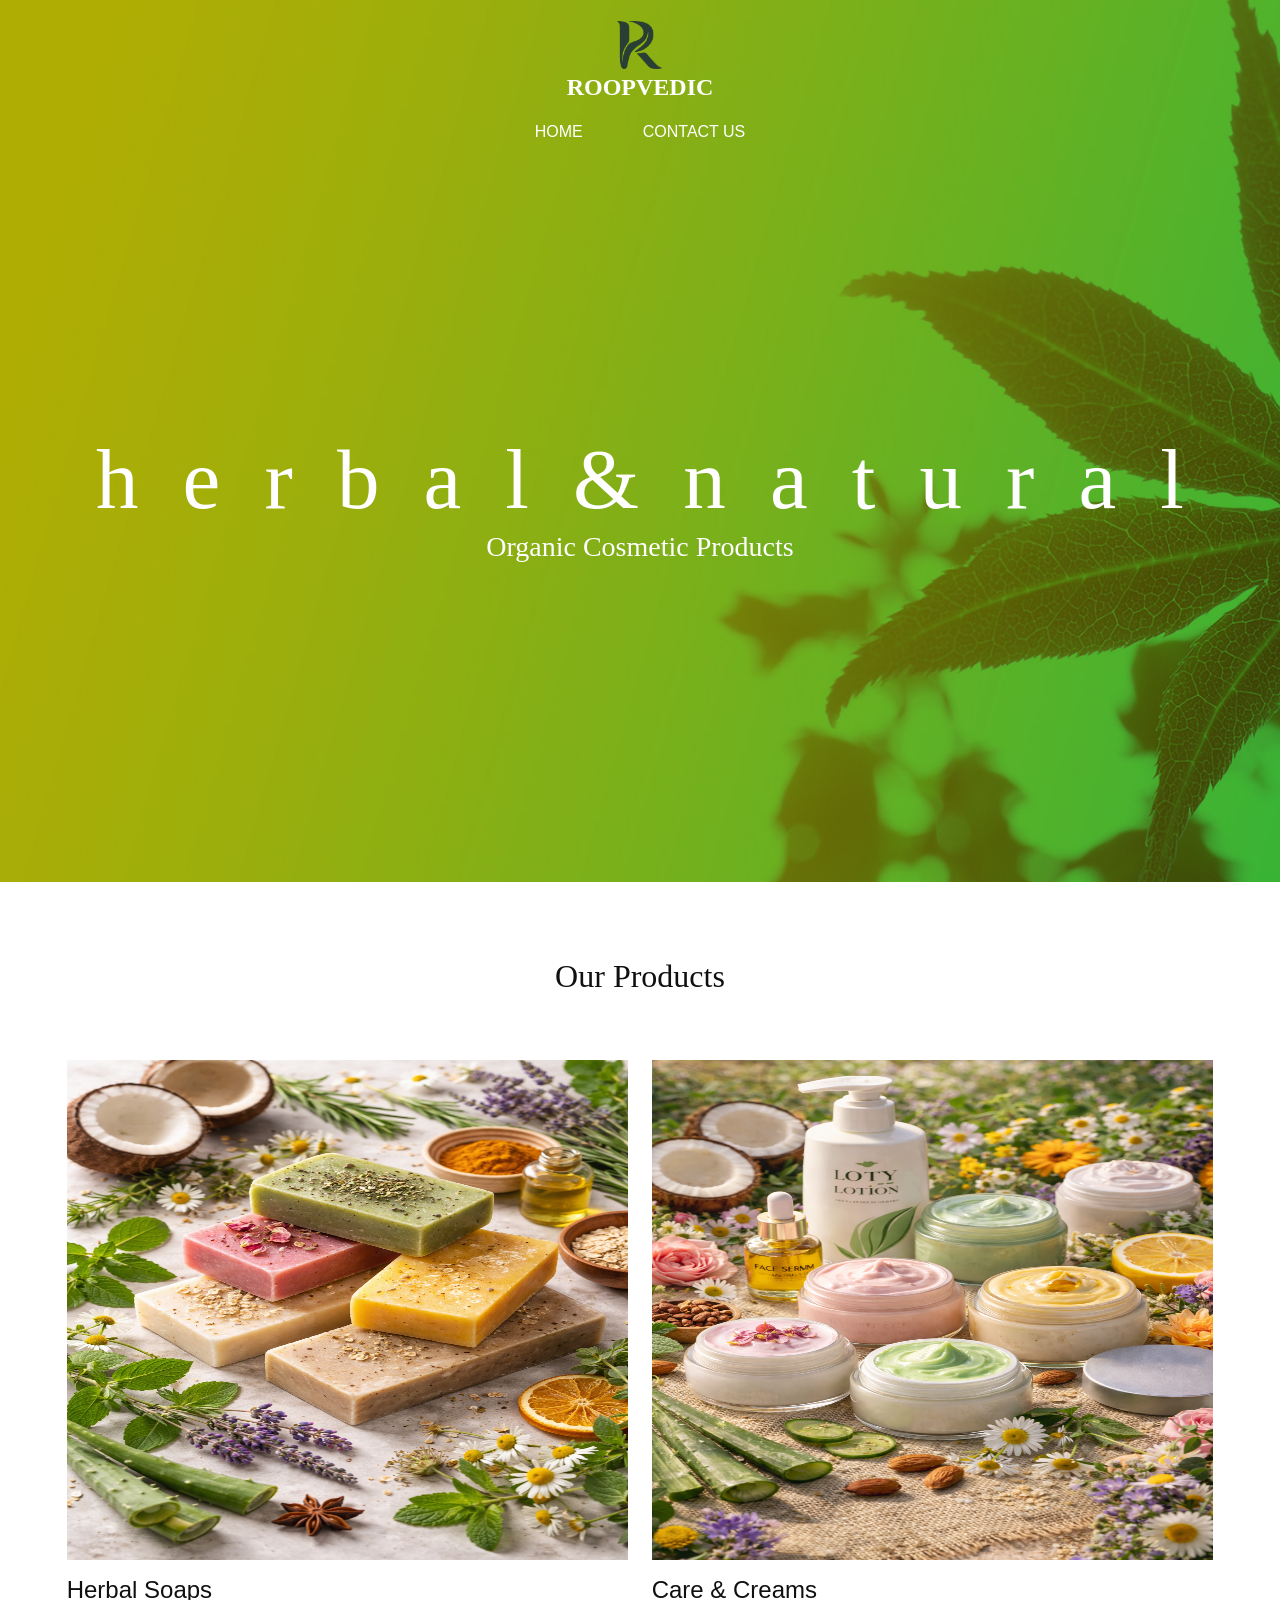
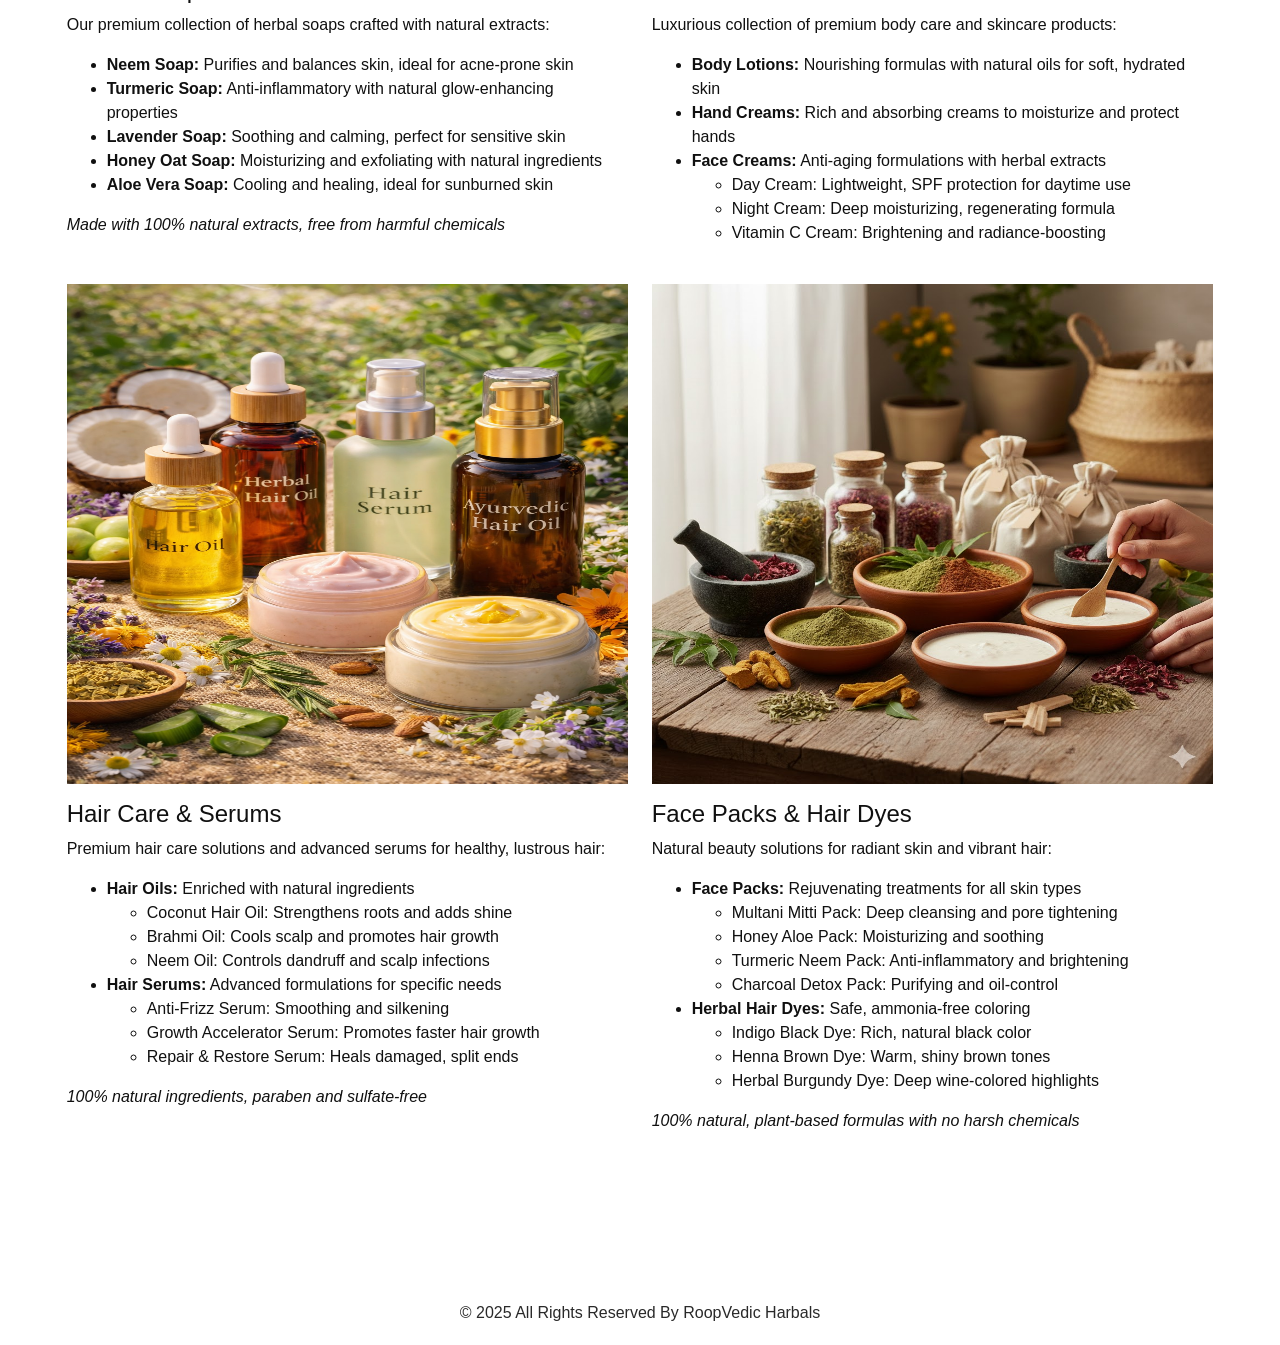
==== index.html @ 15816882 "first commit" ====
<!DOCTYPE html>
<html>

<head>
  <!-- Basic -->
  <meta charset="utf-8" />
  <meta http-equiv="X-UA-Compatible" content="IE=edge" />
  <!-- Mobile Metas -->
  <meta name="viewport" content="width=device-width, initial-scale=1, shrink-to-fit=no" />
  <!-- Site Metas -->
  <meta name="keywords" content="" />
  <meta name="description" content="" />
  <meta name="author" content="" />

  <title>Medi</title>

  <!-- slider stylesheet -->
  <link rel="stylesheet" type="text/css"
    href="https://cdnjs.cloudflare.com/ajax/libs/OwlCarousel2/2.1.3/assets/owl.carousel.min.css" />

  <!-- bootstrap core css -->
  <link rel="stylesheet" type="text/css" href="css/bootstrap.css" />

  <!-- Custom styles for this template -->
  <link href="css/style.css" rel="stylesheet" />
  <!-- responsive style -->
  <link href="css/responsive.css" rel="stylesheet" />
</head>

<body>
  <div class="hero_area">
    <!-- header section strats -->
    <header class="header_section">
      <div class="container-fluid">
        <nav class="navbar navbar-expand-lg custom_nav-container pt-3">
          <a class="navbar-brand" href="index.html">
            <img src="images/logo.png" alt="" width="100%"/>
            <span>
              RoopVedic
            </span>
          </a>
          <button class="navbar-toggler" type="button" data-toggle="collapse" data-target="#navbarSupportedContent"
            aria-controls="navbarSupportedContent" aria-expanded="false" aria-label="Toggle navigation">
            <span class="navbar-toggler-icon"></span>
          </button>

          <div class="collapse navbar-collapse" id="navbarSupportedContent">
            <div class="d-flex ml-auto flex-column flex-lg-row align-items-center">
              <ul class="navbar-nav  ">
                <li class="nav-item active">
                  <a class="nav-link" href="index.html">Home <span class="sr-only">(current)</span></a>
                </li>
                <li class="nav-item">
                  <a class="nav-link" href="contact.html">Contact us</a>
                </li>
              </ul>
            </div>
          </div>
        </nav>
      </div>
    </header>
    <!-- end header section -->
    <!-- hero section -->
    <section class="hero_section">
      <div class="hero_detail">
        <h1>
          <span>
            h
          </span>
          <span>
            e
          </span>
          <span>
            r
          </span>
          <span>
            b
          </span>
          <span>
            a
          </span>
          <span>
            l
          </span>
          <span>
            &
          </span>
          <span>
            n
          </span>
          <span>
            a
          </span>
          <span>
            t
          </span>
          <span>
            u
          </span>
          <span>
            r
          </span>
          <span>
            a
          </span>
          <span>
            l
          </span>
        </h1>
        <h3>
          Organic Cosmetic Products
          </h2>
      </div>
    </section>
    <!-- end hero section -->
  </div>
  <!-- end hero area -->

  <!-- product section -->
  <section class="product_section layout_padding">
    <div class="d-flex justify-content-center">
      <h2 class="custom_heading">
        Our Products
      </h2>
    </div>
    <div class="container layout_padding2">
      <div class="img-box box-1">
        <img src="images/p-1.jpg" alt="" height="500px" width="200px">
        <div class="product_details mt-3">
          <h4>Herbal Soaps</h4>
          <p>Our premium collection of herbal soaps crafted with natural extracts:</p>
          <ul>
            <li><strong>Neem Soap:</strong> Purifies and balances skin, ideal for acne-prone skin</li>
            <li><strong>Turmeric Soap:</strong> Anti-inflammatory with natural glow-enhancing properties</li>
            <li><strong>Lavender Soap:</strong> Soothing and calming, perfect for sensitive skin</li>
            <li><strong>Honey Oat Soap:</strong> Moisturizing and exfoliating with natural ingredients</li>
            <li><strong>Aloe Vera Soap:</strong> Cooling and healing, ideal for sunburned skin</li>
          </ul>
          <p class="mt-2"><em>Made with 100% natural extracts, free from harmful chemicals</em></p>
        </div>
      </div>
      <div class="img-box box-2">
        <img src="images/p-2.jpg" alt="" height="500px" width="200px">
        <div class="product_details mt-3">
          <h4>Care & Creams</h4>
          <p>Luxurious collection of premium body care and skincare products:</p>
          <ul>
            <li><strong>Body Lotions:</strong> Nourishing formulas with natural oils for soft, hydrated skin</li>
            <li><strong>Hand Creams:</strong> Rich and absorbing creams to moisturize and protect hands</li>
            <li><strong>Face Creams:</strong> Anti-aging formulations with herbal extracts
              <ul>
                <li>Day Cream: Lightweight, SPF protection for daytime use</li>
                <li>Night Cream: Deep moisturizing, regenerating formula</li>
                <li>Vitamin C Cream: Brightening and radiance-boosting</li>
              </ul>
            </li>
          </ul>
        </div>
      </div>
      <div class="img-box box-3">
        <img src="images/p-3.jpg" alt="" height="500px" width="200px">
        <div class="product_details mt-3">
          <h4>Hair Care & Serums</h4>
          <p>Premium hair care solutions and advanced serums for healthy, lustrous hair:</p>
          <ul>
            <li><strong>Hair Oils:</strong> Enriched with natural ingredients
              <ul>
                <li>Coconut Hair Oil: Strengthens roots and adds shine</li>
                <li>Brahmi Oil: Cools scalp and promotes hair growth</li>
                <li>Neem Oil: Controls dandruff and scalp infections</li>
              </ul>
            </li>
            <li><strong>Hair Serums:</strong> Advanced formulations for specific needs
              <ul>
                <li>Anti-Frizz Serum: Smoothing and silkening</li>
                <li>Growth Accelerator Serum: Promotes faster hair growth</li>
                <li>Repair & Restore Serum: Heals damaged, split ends</li>
              </ul>
            </li>
          </ul>
          <p class="mt-2"><em>100% natural ingredients, paraben and sulfate-free</em></p>
        </div>
      </div>
      <div class="img-box box-4">
        <img src="images/p-4.jpg" alt="" height="500px" width="200px">
        <div class="product_details mt-3">
          <h4>Face Packs & Hair Dyes</h4>
          <p>Natural beauty solutions for radiant skin and vibrant hair:</p>
          <ul>
            <li><strong>Face Packs:</strong> Rejuvenating treatments for all skin types
              <ul>
                <li>Multani Mitti Pack: Deep cleansing and pore tightening</li>
                <li>Honey Aloe Pack: Moisturizing and soothing</li>
                <li>Turmeric Neem Pack: Anti-inflammatory and brightening</li>
                <li>Charcoal Detox Pack: Purifying and oil-control</li>
              </ul>
            </li>
            <li><strong>Herbal Hair Dyes:</strong> Safe, ammonia-free coloring
              <ul>
                <li>Indigo Black Dye: Rich, natural black color</li>
                <li>Henna Brown Dye: Warm, shiny brown tones</li>
                <li>Herbal Burgundy Dye: Deep wine-colored highlights</li>
              </ul>
            </li>
          </ul>
          <p class="mt-2"><em>100% natural, plant-based formulas with no harsh chemicals</em></p>
        </div>
      </div>
    </div>
  </section>


  <!-- end product section -->

  <!-- footer section -->
  <section class="container-fluid footer_section">
    <p>
      &copy; 2025 All Rights Reserved By RoopVedic Harbals
    </p>
  </section>
  <!-- footer section -->

  <script type="text/javascript" src="js/jquery-3.4.1.min.js"></script>
  <script type="text/javascript" src="js/bootstrap.js"></script>
</body>

</html>
---- css/style.css ----
@font-face {
  font-family: "Ethnocentric";
  src: url("../fonts/ethnocentric/ethnocentric rg.ttf") format("ttf");
  font-weight: 400;
}

@font-face {
  font-family: "Ethnocentric";
  src: url("../fonts/ethnocentric/ethnocentric rg it.ttf") format("ttf");
  font-weight: 400;
}

@font-face {
  font-family: "poppins";
  src: url("../fonts/ethnocentric/Poppins-Regular.ttf") format("ttf");
  font-weight: 400;
}

@font-face {
  font-family: "poppins";
  src: url("../fonts/ethnocentric/Poppins-Bold.ttf") format("ttf");
  font-weight: bold;
}

h1,
h2,
h3 {
  font-family: "Ethnocentric";
}

body {
  font-family: "poppins", sans-serif;
  color: #101010;
  background-color: #ffffff;
}

.layout_padding {
  padding: 75px 0;
}

.layout_padding2 {
  padding: 45px 0;
}

.layout_padding2-top {
  padding-top: 45px;
}

.layout_padding2-bottom {
  padding-bottom: 45px;
}

.layout_padding-top {
  padding-top: 75px;
}

.layout_padding-bottom {
  padding-bottom: 75px;
}

.custom_heading {
  position: relative;
}

.custom_heading::before {
  position: absolute;
  content: "";
  left: -45px;
  width: 37px;
  height: 32px;
  background-image: url(../images/herbal.png);
  background-size: cover;
}

/*header section*/
.hero_area {
  height: 98vh;
  background-image: url(../images/hero.jpg);
  background-size: cover;
  background-attachment: fixed;
}

.sub_page .hero_area {
  height: auto;
}

.hero_area.sub_pages {
  height: auto;
}

.header_section .container-fluid {
  padding-right: 25px;
  padding-left: 25px;
}

.header_section .nav_container {
  margin: 0 auto;
}

.custom_nav-container.navbar-expand-lg .navbar-nav .nav-link {
  padding: 10px 30px;
  color: #ffffff;
  text-align: center;
  text-transform: uppercase;
}

a,
a:hover,
a:focus {
  text-decoration: none;
}

a:hover,
a:focus {
  color: initial;
}

.btn,
.btn:focus {
  outline: none !important;
  -webkit-box-shadow: none;
          box-shadow: none;
}

.navbar-brand,
.navbar-brand:hover {
  text-transform: uppercase;
  font-weight: bold;
  font-size: 24px;
  color: #fafcfd;
}

.custom_nav-container .nav_search-btn {
  background-image: url(../images/search-icon.png);
  background-size: 22px;
  background-repeat: no-repeat;
  background-position-y: 7px;
  width: 35px;
  height: 35px;
  padding: 0;
  border: none;
}

.navbar-brand {
  display: -webkit-box;
  display: -ms-flexbox;
  display: flex;
  -webkit-box-align: center;
      -ms-flex-align: center;
          align-items: center;
  -webkit-box-orient: vertical;
  -webkit-box-direction: normal;
      -ms-flex-direction: column;
          flex-direction: column;
  align-items: center;
  margin-right: 0;
}

.navbar-brand img {
  width: 45px;
}

.navbar-brand span {
  font-size: 24px;
  font-weight: 700;
  color: #ffffff;
  font-family: "Ethnocentric";
}

.custom_nav-container {
  z-index: 99999;
  padding: 15px 0;
  -webkit-box-orient: vertical;
  -webkit-box-direction: normal;
      -ms-flex-direction: column;
          flex-direction: column;
  -webkit-box-align: center;
      -ms-flex-align: center;
          align-items: center;
}

.custom_nav-container .navbar-toggler {
  outline: none;
}

.custom_nav-container .navbar-toggler .navbar-toggler-icon {
  background-image: url(../images/menu.png);
  background-size: 35px;
}

/*end header section*/
.hero_section {
  text-align: center;
  color: #ffffff;
  display: -webkit-box;
  display: -ms-flexbox;
  display: flex;
  -webkit-box-orient: vertical;
  -webkit-box-direction: normal;
      -ms-flex-direction: column;
          flex-direction: column;
  -webkit-box-pack: center;
      -ms-flex-pack: center;
          justify-content: center;
  height: 75%;
}

.hero_section h1 {
  font-size: 85px;
  display: -webkit-box;
  display: -ms-flexbox;
  display: flex;
  -webkit-box-pack: justify;
      -ms-flex-pack: justify;
          justify-content: space-between;
  width: 85%;
  margin: 0 auto;
}

.hero_section .hero_btn-box a {
  display: inline-block;
  padding: 12px 55px;
  background-color: transparent;
  border: 1.5px solid #ffffff;
  color: #ffffff;
  margin-top: 55px;
  text-transform: uppercase;
}

.hero_section .hero_btn-box a:hover {
  background-color: #ffffff;
  color: #00ff00;
}

.sub_page .about_section .about_container {
  margin-top: 0;
}

.about_section .about_container {
  width: 85%;
  margin-left: auto;
  margin-right: auto;
  padding: 75px 45px;
  background-image: url(../images/about.jpg);
  background-size: auto 100%;
  background-color: #fff;
  background-position: center;
  background-repeat: no-repeat;
  margin-top: -150px;
  -webkit-box-shadow: 1px 1px 5px 0px rgba(0, 0, 0, 0.21);
  box-shadow: 1px 1px 5px 0px rgba(0, 0, 0, 0.21);
}

.about_section .about_container .container {
  display: -webkit-box;
  display: -ms-flexbox;
  display: flex;
  -webkit-box-pack: justify;
      -ms-flex-pack: justify;
          justify-content: space-between;
}

.about_section .about_container .container > div {
  width: 46%;
}

.about_section .detail a {
  display: inline-block;
  padding: 14px 35px;
  background-color: transparent;
  border: 1.5px solid #00ff00;
  color: #00ff00;
  color: #3cff3c;
  margin-top: 75%;
}

.about_section .detail a:hover {
  background-color: #00ff00;
  color: #ffffff;
}

.about_section .detail-2 {
  display: -webkit-box;
  display: -ms-flexbox;
  display: flex;
  -webkit-box-orient: vertical;
  -webkit-box-direction: normal;
      -ms-flex-direction: column;
          flex-direction: column;
  -webkit-box-pack: end;
      -ms-flex-pack: end;
          justify-content: flex-end;
}

.product_section .container {
  display: -webkit-box;
  display: -ms-flexbox;
  display: flex;
  -ms-flex-wrap: wrap;
      flex-wrap: wrap;
}

.product_section .img-box {
  margin: 1%;
  display: -webkit-box;
  display: -ms-flexbox;
  display: flex;
  flex-direction: column;
}

.product_section .img-box img {
  width: 100%;
}

.product_section .img-box.box-1, .product_section .img-box.box-3 {
  width: 48%;
}

.product_section .img-box.box-2, .product_section .img-box.box-4 {
  width: 48%;
}

.product_section a {
  display: inline-block;
  padding: 14px 35px;
  background-color: transparent;
  border: 1.5px solid #00ff00;
  color: #00ff00;
  color: #3cff3c;
}

.product_section a:hover {
  background-color: #00ff00;
  color: #ffffff;
}

.why_section .why_container .img_box {
  width: 85%;
  margin: 0 auto;
}

.why_section .why_container .img_box img {
  width: 100%;
}

.why_section a {
  display: inline-block;
  padding: 14px 35px;
  background-color: transparent;
  border: 1.5px solid #00ff00;
  color: #00ff00;
  color: #3cff3c;
}

.why_section a:hover {
  background-color: #00ff00;
  color: #ffffff;
}

.contact_section {
  color: #fff;
  background: url(../images/contact-bg.jpg);
  background-size: cover;
  background-repeat: no-repeat;
  background-attachment: fixed;
}

.contact_section h2::before {
  background-image: url(../images/herbal-white.png);
}

.contact_section input {
  width: 100%;
  border: 0;
  height: 50px;
  border-radius: 30px;
  margin: 20px 0;
  padding-left: 25px;
  background-color: #ffffff;
  outline: none;
  color: #101010;
}

.contact_section input::-webkit-input-placeholder {
  color: #131313;
}

.contact_section input:-ms-input-placeholder {
  color: #131313;
}

.contact_section input::-ms-input-placeholder {
  color: #131313;
}

.contact_section input::placeholder {
  color: #131313;
}

.contact_section input.message-box {
  height: 150px;
}

.contact_section button {
  background-color: #e92c06;
  padding: 15px 55px;
  outline: none;
  border: none;
  border-radius: 30px;
  border: 1px solid #e92c06;
  color: #fff;
  font-weight: bold;
}

.contact_section button:hover {
  color: #e92c06;
  background-color: transparent;
}

.client_section .client_container {
  width: 90%;
  margin: 0 auto;
  display: -webkit-box;
  display: -ms-flexbox;
  display: flex;
  -webkit-box-align: center;
      -ms-flex-align: center;
          align-items: center;
}

.client_section .img_box {
  display: -webkit-box;
  display: -ms-flexbox;
  display: flex;
  -webkit-box-align: center;
      -ms-flex-align: center;
          align-items: center;
  -webkit-box-pack: center;
      -ms-flex-pack: center;
          justify-content: center;
  min-width: 225px;
  min-height: 225px;
  border-radius: 100%;
  background: -webkit-gradient(linear, left top, right top, from(#afad04), to(#5da802));
  background: linear-gradient(to right, #afad04, #5da802);
  margin-right: 15px;
}

.client_section .img_box img {
  width: 75%;
}

.client_section .detail_box {
  padding: 25px;
  background: -webkit-gradient(linear, left top, left bottom, from(#afad04), to(#5da802));
  background: linear-gradient(to bottom, #afad04, #5da802);
  color: #ffffff;
  display: -webkit-box;
  display: -ms-flexbox;
  display: flex;
  -webkit-box-align: center;
      -ms-flex-align: center;
          align-items: center;
}

.client_section .detail_box h5 {
  font-weight: bold;
  display: -webkit-box;
  display: -ms-flexbox;
  display: flex;
  -webkit-box-orient: vertical;
  -webkit-box-direction: normal;
      -ms-flex-direction: column;
          flex-direction: column;
  -webkit-box-align: center;
      -ms-flex-align: center;
          align-items: center;
  margin-right: 35px;
}

.client_section .carousel-indicators {
  -webkit-box-pack: end;
      -ms-flex-pack: end;
          justify-content: flex-end;
  width: 90%;
  margin: 0 auto;
  bottom: 30px;
}

.client_section .carousel-indicators li {
  background-color: #0f0f0f;
  margin: 0;
  height: 15px;
  width: 35px;
  opacity: 1;
}

.client_section .carousel-indicators li.active {
  background-color: #46a102;
}

.info_section {
  background-image: url(../images/info-bg.jpg);
  background-size: cover;
  background-attachment: fixed;
}

.info_section .logo-box {
  width: 200px;
  margin: 0 auto 75px auto;
}

.info_section .logo-box img {
  width: 100%;
}

.info_items {
  width: 65%;
  margin: 0 auto;
  display: -webkit-box;
  display: -ms-flexbox;
  display: flex;
  -webkit-box-orient: vertical;
  -webkit-box-direction: normal;
      -ms-flex-direction: column;
          flex-direction: column;
  -webkit-box-align: center;
      -ms-flex-align: center;
          align-items: center;
  -webkit-box-pack: justify;
      -ms-flex-pack: justify;
          justify-content: space-between;
}

.info_items .item {
  display: -webkit-box;
  display: -ms-flexbox;
  display: flex;
  -webkit-box-orient: vertical;
  -webkit-box-direction: normal;
      -ms-flex-direction: column;
          flex-direction: column;
  -webkit-box-align: center;
      -ms-flex-align: center;
          align-items: center;
  text-align: center;
  margin-bottom: 25px;
}

.info_items .item .img-box {
  width: 50px;
  border-radius: 100%;
  background-repeat: no-repeat;
  background-position: center;
  margin-bottom: 15px;
}

.info_items .item .img-box img {
  width: 100%;
}

.info_items .item .detail-box {
  margin-top: 10px;
  color: #fff;
}

.info_items {
  position: relative;
}

.info_items a {
  position: relative;
}

/* footer section*/
.footer_section {
  background-color: #ffffff;
  padding: 20px;
  font-weight: 500;
}

.footer_section p {
  color: #292929;
  margin: 0;
  text-align: center;
}

.footer_section a {
  color: #292929;
}

/* Contact Info Styling */
.contact_info .info_item {
  background-color: rgba(255, 255, 255, 0.1);
  padding: 20px;
  border-radius: 8px;
  margin-bottom: 20px;
}

.contact_info .info_item .img-box {
  width: 50px;
  height: 50px;
  flex-shrink: 0;
}

.contact_info .info_item h5 {
  margin: 0 0 10px 0;
  font-weight: bold;
  color: #333;
}

.contact_info .info_item p {
  margin: 0;
  color: #555;
}

.contact_info .info_item a {
  text-decoration: none;
  color: inherit;
}

/* end footer section*/
/*# sourceMappingURL=style.css.map */
---- css/responsive.css ----
@media (max-width: 1120px) {
    .hero_area {
        height: auto;
    }

    .hero_btn-box {
        margin-bottom: 150px;
    }


}

@media (max-width: 992px) {
    .custom_nav-container {
        flex-direction: row;
    }
}

@media (max-width: 768px) {
    .about_section .about_container .container {
        flex-direction: column;
    }

    .about_section .about_container {
        width: 90%;
    }

    .about_section .about_container .container>div {
        width: 95%;
    }

    .about_section .detail a {
        margin: 25px auto 35px auto;
    }

    .about_section .detail a {

        background-color: #00ff00;
        color: #ffffff;

    }

    .client_section .client_container {
        width: 100%;
    }

    .client_section .carousel-indicators {
        justify-content: center;
    }
}

@media (max-width: 576px) {
    .hero_section h1 {
        font-size: 58px;
    }

    .product_section .container {
        flex-direction: column;
        align-items: center;
    }

    .product_section .img-box.box-1,
    .product_section .img-box.box-3,
    .product_section .img-box.box-2,
    .product_section .img-box.box-4 {
        width: auto;
        margin: 15px 25px;

    }

    .client_section .client_container {
        flex-direction: column;
    }

    .client_section .img_box {
        margin-bottom: 25px;
    }

    .client_section .detail_box {
        flex-direction: column;
        text-align: center;
    }

    .client_section .detail_box h5 {
        flex-direction: row;
    }

}

@media (max-width: 480px) {
    .hero_section h1 {
        font-size: 36px;
    }
}

@media (max-width: 420px) {}

@media (max-width: 360px) {}

@media (min-width: 1200px) {
    .container {
        max-width: 1170px;
    }
}
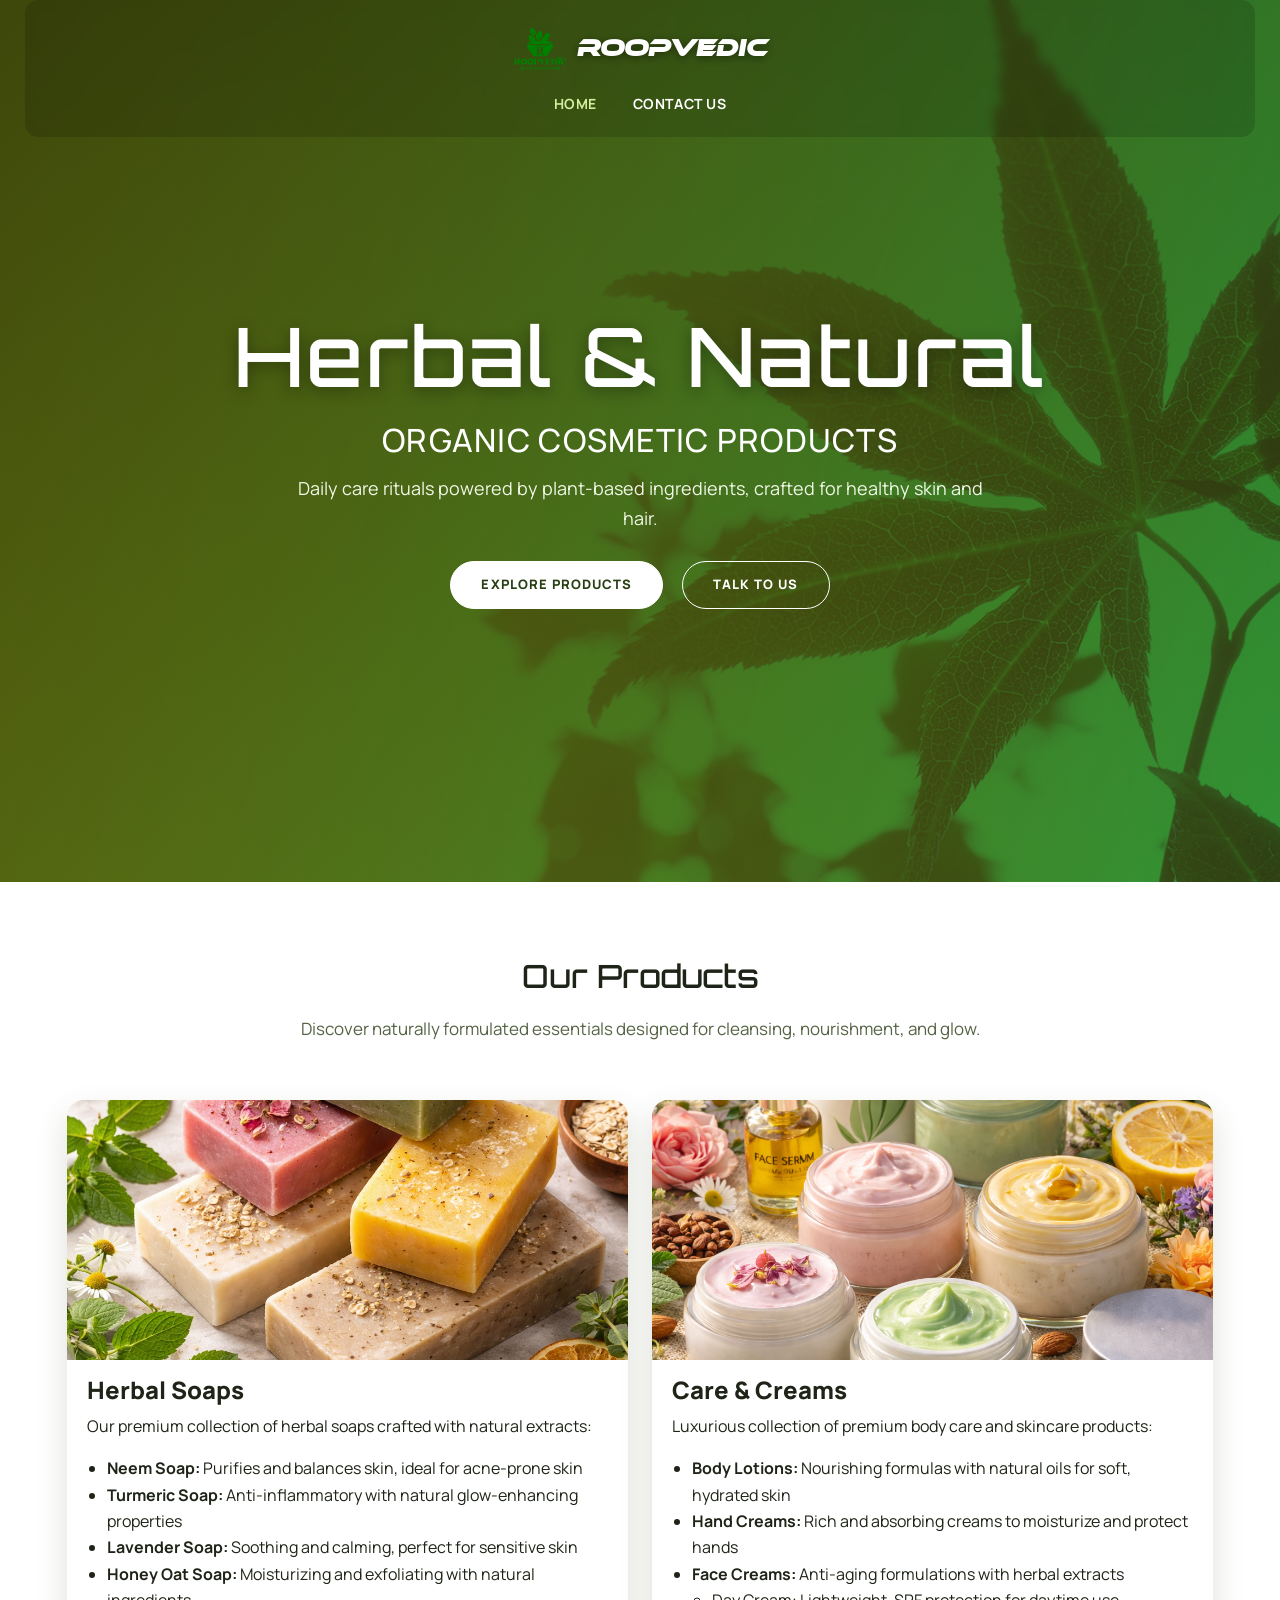
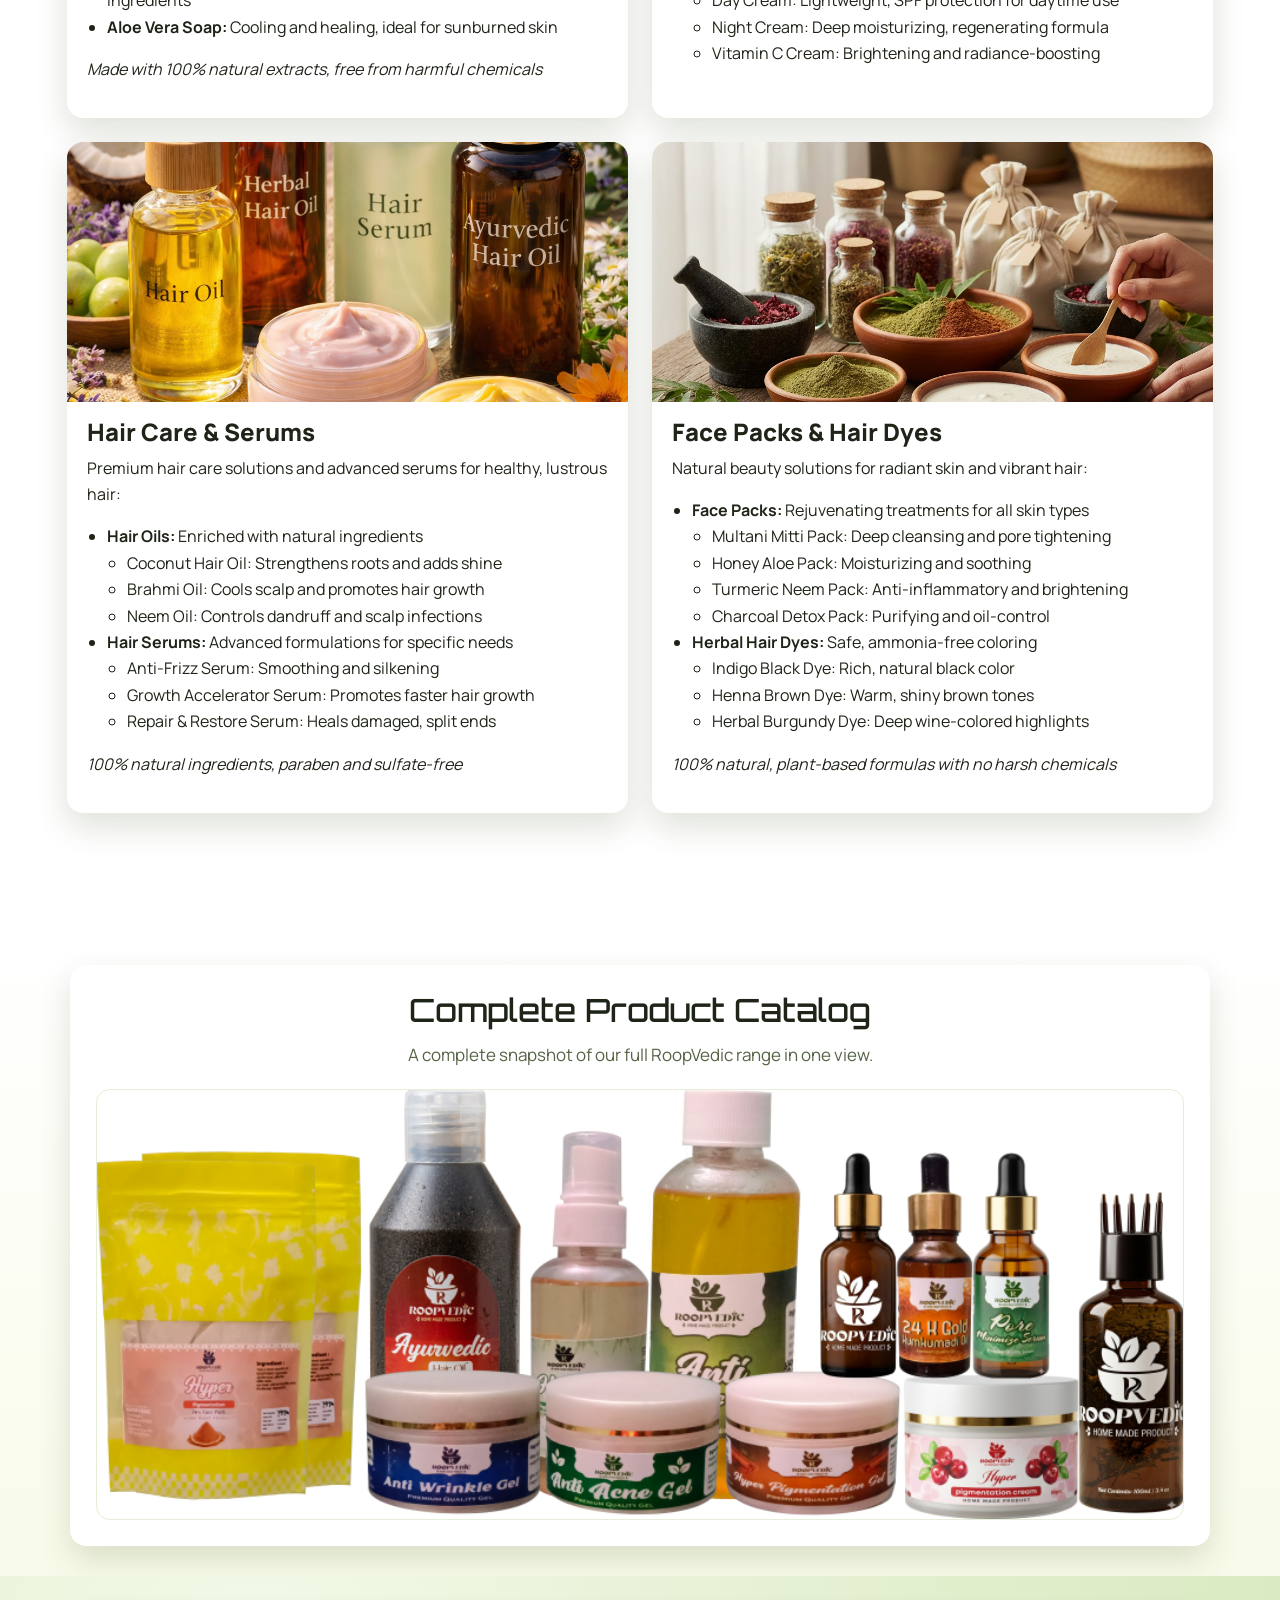
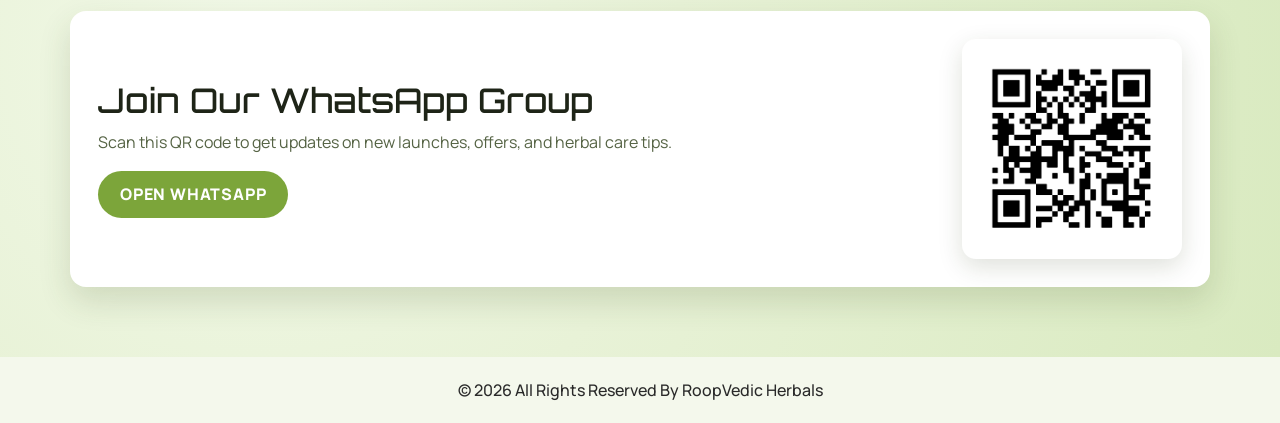
==== commit fe667b55: "Add QR code image to the project - Introduced a new PNG file for the QR code located in the images d" ====
--- a/index.html
+++ b/index.html
@@ -8,11 +8,11 @@
   <!-- Mobile Metas -->
   <meta name="viewport" content="width=device-width, initial-scale=1, shrink-to-fit=no" />
   <!-- Site Metas -->
-  <meta name="keywords" content="" />
-  <meta name="description" content="" />
-  <meta name="author" content="" />
-
-  <title>Medi</title>
+  <meta name="keywords" content="herbal products, natural cosmetics, roopvedic, organic skincare, hair care" />
+  <meta name="description" content="RoopVedic offers herbal soaps, natural creams, hair care, and face packs made with plant-based ingredients." />
+  <meta name="author" content="RoopVedic" />
+
+  <title>RoopVedic | Herbal & Natural Care</title>
 
   <!-- slider stylesheet -->
   <link rel="stylesheet" type="text/css"
@@ -34,7 +34,7 @@
       <div class="container-fluid">
         <nav class="navbar navbar-expand-lg custom_nav-container pt-3">
           <a class="navbar-brand" href="index.html">
-            <img src="images/logo.png" alt="" width="100%"/>
+            <img src="images/logo.png" alt="RoopVedic logo" class="site-logo" />
             <span>
               RoopVedic
             </span>
@@ -44,7 +44,7 @@
             <span class="navbar-toggler-icon"></span>
           </button>
 
-          <div class="collapse navbar-collapse" id="navbarSupportedContent">
+          <div class="collapse navbar-collapse" id="navbarSupportedContent" aria-label="Primary navigation">
             <div class="d-flex ml-auto flex-column flex-lg-row align-items-center">
               <ul class="navbar-nav  ">
                 <li class="nav-item active">
@@ -64,52 +64,18 @@
     <section class="hero_section">
       <div class="hero_detail">
         <h1>
-          <span>
-            h
-          </span>
-          <span>
-            e
-          </span>
-          <span>
-            r
-          </span>
-          <span>
-            b
-          </span>
-          <span>
-            a
-          </span>
-          <span>
-            l
-          </span>
-          <span>
-            &
-          </span>
-          <span>
-            n
-          </span>
-          <span>
-            a
-          </span>
-          <span>
-            t
-          </span>
-          <span>
-            u
-          </span>
-          <span>
-            r
-          </span>
-          <span>
-            a
-          </span>
-          <span>
-            l
-          </span>
+          Herbal &amp; Natural
         </h1>
         <h3>
           Organic Cosmetic Products
-          </h2>
+        </h3>
+        <p>
+          Daily care rituals powered by plant-based ingredients, crafted for healthy skin and hair.
+        </p>
+        <div class="hero_btn-box">
+          <a href="#products">Explore Products</a>
+          <a href="contact.html" class="secondary">Talk to Us</a>
+        </div>
       </div>
     </section>
     <!-- end hero section -->
@@ -117,15 +83,18 @@
   <!-- end hero area -->
 
   <!-- product section -->
-  <section class="product_section layout_padding">
+  <section class="product_section layout_padding" id="products">
     <div class="d-flex justify-content-center">
       <h2 class="custom_heading">
         Our Products
       </h2>
     </div>
+    <p class="section_intro text-center">
+      Discover naturally formulated essentials designed for cleansing, nourishment, and glow.
+    </p>
     <div class="container layout_padding2">
       <div class="img-box box-1">
-        <img src="images/p-1.jpg" alt="" height="500px" width="200px">
+        <img src="images/p-1.jpg" alt="Assorted herbal soaps" loading="lazy">
         <div class="product_details mt-3">
           <h4>Herbal Soaps</h4>
           <p>Our premium collection of herbal soaps crafted with natural extracts:</p>
@@ -140,7 +109,7 @@
         </div>
       </div>
       <div class="img-box box-2">
-        <img src="images/p-2.jpg" alt="" height="500px" width="200px">
+        <img src="images/p-2.jpg" alt="Premium body lotions and creams" loading="lazy">
         <div class="product_details mt-3">
           <h4>Care & Creams</h4>
           <p>Luxurious collection of premium body care and skincare products:</p>
@@ -158,7 +127,7 @@
         </div>
       </div>
       <div class="img-box box-3">
-        <img src="images/p-3.jpg" alt="" height="500px" width="200px">
+        <img src="images/p-3.jpg" alt="Natural hair oils and serums" loading="lazy">
         <div class="product_details mt-3">
           <h4>Hair Care & Serums</h4>
           <p>Premium hair care solutions and advanced serums for healthy, lustrous hair:</p>
@@ -182,7 +151,7 @@
         </div>
       </div>
       <div class="img-box box-4">
-        <img src="images/p-4.jpg" alt="" height="500px" width="200px">
+        <img src="images/p-4.jpg" alt="Face packs and herbal hair dyes" loading="lazy">
         <div class="product_details mt-3">
           <h4>Face Packs & Hair Dyes</h4>
           <p>Natural beauty solutions for radiant skin and vibrant hair:</p>
@@ -212,10 +181,43 @@
 
   <!-- end product section -->
 
+  <!-- catalog section -->
+  <section class="catalog_section">
+    <div class="container">
+      <div class="catalog_panel">
+        <h2 class="custom_heading">Complete Product Catalog</h2>
+        <p class="section_intro text-center">
+          A complete snapshot of our full RoopVedic range in one view.
+        </p>
+        <div class="catalog_image_wrap">
+          <img src="images/catalog.png" alt="RoopVedic complete product catalog" loading="lazy" class="catalog_image" />
+        </div>
+      </div>
+    </div>
+  </section>
+  <!-- end catalog section -->
+
+  <!-- whatsapp qr section -->
+  <section class="whatsapp_qr_section">
+    <div class="container">
+      <div class="qr_panel">
+        <div class="qr_text">
+          <h2>Join Our WhatsApp Group</h2>
+          <p>Scan this QR code to get updates on new launches, offers, and herbal care tips.</p>
+          <a href="https://wa.me/919610017686" target="_blank" rel="noopener noreferrer">Open WhatsApp</a>
+        </div>
+        <div class="qr_image_wrap">
+          <img src="images/qr_code.png" alt="QR code to join RoopVedic WhatsApp group" loading="lazy" class="whatsapp_qr_image" />
+        </div>
+      </div>
+    </div>
+  </section>
+  <!-- end whatsapp qr section -->
+
   <!-- footer section -->
   <section class="container-fluid footer_section">
     <p>
-      &copy; 2025 All Rights Reserved By RoopVedic Harbals
+      &copy; 2026 All Rights Reserved By RoopVedic Herbals
     </p>
   </section>
   <!-- footer section -->
--- a/css/style.css
+++ b/css/style.css
@@ -1,37 +1,50 @@
+@import url("https://fonts.googleapis.com/css2?family=Manrope:wght@400;500;600;700;800&family=Orbitron:wght@600;700&display=swap");
+
 @font-face {
   font-family: "Ethnocentric";
-  src: url("../fonts/ethnocentric/ethnocentric rg.ttf") format("ttf");
+  src: url("../fonts/ethnocentric/ethnocentric rg.ttf") format("truetype");
   font-weight: 400;
 }
 
 @font-face {
   font-family: "Ethnocentric";
-  src: url("../fonts/ethnocentric/ethnocentric rg it.ttf") format("ttf");
+  src: url("../fonts/ethnocentric/ethnocentric rg it.ttf") format("truetype");
   font-weight: 400;
 }
 
 @font-face {
   font-family: "poppins";
-  src: url("../fonts/ethnocentric/Poppins-Regular.ttf") format("ttf");
+  src: url("../fonts/Poppins/Poppins-Regular.ttf") format("truetype");
   font-weight: 400;
 }
 
 @font-face {
   font-family: "poppins";
-  src: url("../fonts/ethnocentric/Poppins-Bold.ttf") format("ttf");
+  src: url("../fonts/Poppins/Poppins-Bold.ttf") format("truetype");
   font-weight: bold;
+}
+
+:root {
+  --brand-olive: #5f7f2f;
+  --brand-green: #7ca53a;
+  --brand-mint: #ecf5de;
+  --text-dark: #1e2417;
+  --text-muted: #556344;
+  --white: #ffffff;
+  --shadow-soft: 0 14px 32px rgba(53, 74, 24, 0.16);
 }
 
 h1,
 h2,
 h3 {
-  font-family: "Ethnocentric";
+  font-family: "Orbitron", "Ethnocentric", sans-serif;
 }
 
 body {
-  font-family: "poppins", sans-serif;
-  color: #101010;
+  font-family: "Manrope", "poppins", sans-serif;
+  color: var(--text-dark);
   background-color: #ffffff;
+  line-height: 1.65;
 }
 
 .layout_padding {
@@ -77,7 +90,22 @@
   height: 98vh;
   background-image: url(../images/hero.jpg);
   background-size: cover;
+  background-position: center;
   background-attachment: fixed;
+  position: relative;
+}
+
+.hero_area::before {
+  content: "";
+  position: absolute;
+  inset: 0;
+  background: linear-gradient(135deg, rgba(20, 32, 12, 0.72), rgba(70, 96, 39, 0.38));
+  z-index: 0;
+}
+
+.hero_area > * {
+  position: relative;
+  z-index: 1;
 }
 
 .sub_page .hero_area {
@@ -98,10 +126,19 @@
 }
 
 .custom_nav-container.navbar-expand-lg .navbar-nav .nav-link {
-  padding: 10px 30px;
+  padding: 10px 18px;
   color: #ffffff;
   text-align: center;
   text-transform: uppercase;
+  letter-spacing: 0.04em;
+  font-size: 14px;
+  font-weight: 700;
+  transition: color 0.3s ease;
+}
+
+.custom_nav-container.navbar-expand-lg .navbar-nav .nav-link:hover,
+.custom_nav-container.navbar-expand-lg .navbar-nav .active .nav-link {
+  color: #d6ef9f;
 }
 
 a,
@@ -148,28 +185,36 @@
   -webkit-box-align: center;
       -ms-flex-align: center;
           align-items: center;
-  -webkit-box-orient: vertical;
+  -webkit-box-orient: horizontal;
   -webkit-box-direction: normal;
-      -ms-flex-direction: column;
-          flex-direction: column;
+      -ms-flex-direction: row;
+          flex-direction: row;
   align-items: center;
   margin-right: 0;
 }
 
 .navbar-brand img {
-  width: 45px;
+  width: 52px;
 }
 
 .navbar-brand span {
-  font-size: 24px;
+  font-size: 23px;
   font-weight: 700;
   color: #ffffff;
   font-family: "Ethnocentric";
+  margin-left: 10px;
+  text-shadow: 0 2px 8px rgba(0, 0, 0, 0.45);
+}
+
+.site-logo {
+  width: 56px;
+  height: 56px;
+  object-fit: contain;
 }
 
 .custom_nav-container {
   z-index: 99999;
-  padding: 15px 0;
+  padding: 12px 20px;
   -webkit-box-orient: vertical;
   -webkit-box-direction: normal;
       -ms-flex-direction: column;
@@ -177,6 +222,10 @@
   -webkit-box-align: center;
       -ms-flex-align: center;
           align-items: center;
+  border-radius: 14px;
+  background: rgba(0, 0, 0, 0.14);
+  -webkit-backdrop-filter: blur(5px);
+  backdrop-filter: blur(5px);
 }
 
 .custom_nav-container .navbar-toggler {
@@ -203,33 +252,62 @@
       -ms-flex-pack: center;
           justify-content: center;
   height: 75%;
+  padding: 40px 20px 60px;
 }
 
 .hero_section h1 {
-  font-size: 85px;
-  display: -webkit-box;
-  display: -ms-flexbox;
-  display: flex;
-  -webkit-box-pack: justify;
-      -ms-flex-pack: justify;
-          justify-content: space-between;
-  width: 85%;
+  font-size: clamp(42px, 8vw, 82px);
+  letter-spacing: 0.03em;
+  text-shadow: 0 4px 16px rgba(0, 0, 0, 0.36);
+  width: 100%;
   margin: 0 auto;
+}
+
+.hero_detail h3 {
+  margin-top: 16px;
+  font-family: "Manrope", sans-serif;
+  font-size: clamp(20px, 3vw, 32px);
+  letter-spacing: 0.04em;
+  text-transform: uppercase;
+}
+
+.hero_detail p {
+  max-width: 720px;
+  margin: 14px auto 0;
+  font-size: 18px;
+  color: #f0f8e5;
 }
 
 .hero_section .hero_btn-box a {
   display: inline-block;
-  padding: 12px 55px;
+  padding: 12px 30px;
+  background-color: #ffffff;
+  border: 1.5px solid #ffffff;
+  color: #284013;
+  margin-top: 28px;
+  border-radius: 100px;
+  text-transform: uppercase;
+  font-size: 13px;
+  font-weight: 800;
+  letter-spacing: 0.08em;
+  margin-left: 8px;
+  margin-right: 8px;
+  transition: all 0.3s ease;
+}
+
+.hero_section .hero_btn-box a:hover {
+  background-color: #e3f2c9;
+  color: #243512;
+}
+
+.hero_section .hero_btn-box a.secondary {
   background-color: transparent;
-  border: 1.5px solid #ffffff;
-  color: #ffffff;
-  margin-top: 55px;
-  text-transform: uppercase;
-}
-
-.hero_section .hero_btn-box a:hover {
-  background-color: #ffffff;
-  color: #00ff00;
+  color: #ffffff;
+}
+
+.hero_section .hero_btn-box a.secondary:hover {
+  background-color: rgba(255, 255, 255, 0.15);
+  color: #ffffff;
 }
 
 .sub_page .about_section .about_container {
@@ -306,10 +384,38 @@
   display: -ms-flexbox;
   display: flex;
   flex-direction: column;
+  background-color: var(--white);
+  border-radius: 16px;
+  overflow: hidden;
+  box-shadow: var(--shadow-soft);
 }
 
 .product_section .img-box img {
   width: 100%;
+  height: 260px;
+  object-fit: cover;
+}
+
+.product_section .img-box .product_details {
+  padding: 0 20px 20px;
+}
+
+.product_section .img-box .product_details h4 {
+  font-family: "Manrope", sans-serif;
+  font-size: 24px;
+  font-weight: 800;
+  margin-bottom: 8px;
+}
+
+.product_section .img-box .product_details ul {
+  padding-left: 20px;
+}
+
+.section_intro {
+  max-width: 740px;
+  margin: 12px auto 0;
+  color: var(--text-muted);
+  font-size: 17px;
 }
 
 .product_section .img-box.box-1, .product_section .img-box.box-3 {
@@ -361,8 +467,22 @@
   color: #fff;
   background: url(../images/contact-bg.jpg);
   background-size: cover;
+  background-position: center;
   background-repeat: no-repeat;
   background-attachment: fixed;
+  position: relative;
+}
+
+.contact_section::before {
+  content: "";
+  position: absolute;
+  inset: 0;
+  background: linear-gradient(180deg, rgba(29, 44, 16, 0.8), rgba(17, 28, 8, 0.76));
+}
+
+.contact_section > * {
+  position: relative;
+  z-index: 1;
 }
 
 .contact_section h2::before {
@@ -574,7 +694,7 @@
 
 /* footer section*/
 .footer_section {
-  background-color: #ffffff;
+  background-color: #f4f8ec;
   padding: 20px;
   font-weight: 500;
 }
@@ -591,27 +711,35 @@
 
 /* Contact Info Styling */
 .contact_info .info_item {
-  background-color: rgba(255, 255, 255, 0.1);
-  padding: 20px;
-  border-radius: 8px;
+  background-color: rgba(255, 255, 255, 0.13);
+  padding: 22px;
+  border-radius: 12px;
   margin-bottom: 20px;
+  border: 1px solid rgba(255, 255, 255, 0.2);
 }
 
 .contact_info .info_item .img-box {
-  width: 50px;
-  height: 50px;
+  width: 44px;
+  height: 44px;
   flex-shrink: 0;
+}
+
+.contact_info .info_item .img-box img {
+  width: 100%;
+  height: 100%;
+  object-fit: contain;
+  filter: brightness(0) invert(1);
 }
 
 .contact_info .info_item h5 {
   margin: 0 0 10px 0;
-  font-weight: bold;
-  color: #333;
+  font-weight: 700;
+  color: #f1f8e5;
 }
 
 .contact_info .info_item p {
   margin: 0;
-  color: #555;
+  color: #e2efd0;
 }
 
 .contact_info .info_item a {
@@ -619,5 +747,191 @@
   color: inherit;
 }
 
+.contact_info .info_item a:hover {
+  color: #ffffff;
+  text-decoration: underline;
+}
+
+.contact_intro {
+  color: #f4fbe8;
+  margin-bottom: 34px;
+}
+
+.quick_actions {
+  background-color: rgba(255, 255, 255, 0.14);
+  border: 1px solid rgba(255, 255, 255, 0.2);
+  border-radius: 14px;
+  padding: 28px;
+  height: 100%;
+}
+
+.quick_actions h4 {
+  font-size: 28px;
+  margin-bottom: 8px;
+}
+
+.quick_actions p {
+  color: #e7f2d7;
+  margin-bottom: 20px;
+}
+
+.quick_actions .action_btn {
+  display: block;
+  text-align: center;
+  width: 100%;
+  border-radius: 999px;
+  padding: 12px 20px;
+  font-weight: 800;
+  letter-spacing: 0.05em;
+  text-transform: uppercase;
+  margin-bottom: 12px;
+  background: #f4fbe8;
+  color: #2a4312;
+  transition: all 0.25s ease;
+}
+
+.quick_actions .action_btn:hover {
+  background: #dcefc2;
+}
+
+.quick_actions .action_btn_secondary {
+  background: transparent;
+  color: #ffffff;
+  border: 1.5px solid rgba(255, 255, 255, 0.8);
+}
+
+.quick_actions .action_btn_secondary:hover {
+  background: rgba(255, 255, 255, 0.1);
+}
+
+.quick_actions .availability {
+  margin-top: 18px;
+  margin-bottom: 0;
+  font-size: 14px;
+}
+
+.contact_qr_block {
+  text-align: center;
+  background: rgba(255, 255, 255, 0.12);
+  border: 1px solid rgba(255, 255, 255, 0.25);
+  border-radius: 12px;
+  padding: 16px;
+  margin-bottom: 14px;
+}
+
+.contact_qr_image {
+  width: 170px;
+  height: 170px;
+  object-fit: contain;
+  background: #ffffff;
+  border-radius: 10px;
+  padding: 8px;
+}
+
+.contact_qr_caption {
+  margin-top: 10px;
+  margin-bottom: 0;
+  font-size: 14px;
+  color: #f1f8e5;
+}
+
+.whatsapp_qr_section {
+  padding: 35px 0 70px;
+  background: radial-gradient(circle at 20% 20%, #f2f9e8, #e8f2d7 40%, #d9eac0 100%);
+}
+
+.catalog_section {
+  padding: 20px 0 30px;
+  background: linear-gradient(180deg, #ffffff 0%, #f8fbe9 100%);
+}
+
+.catalog_panel {
+  background: #ffffff;
+  border-radius: 16px;
+  box-shadow: var(--shadow-soft);
+  padding: 26px;
+}
+
+.catalog_panel .custom_heading {
+  display: inline-block;
+  margin: 0 auto;
+  left: 50%;
+  transform: translateX(-50%);
+}
+
+.catalog_panel .custom_heading::before {
+  left: -42px;
+}
+
+.catalog_image_wrap {
+  margin-top: 20px;
+  border-radius: 14px;
+  overflow: hidden;
+  border: 1px solid #e6eed8;
+  background: #ffffff;
+}
+
+.catalog_image {
+  display: block;
+  width: 100%;
+  height: auto;
+}
+
+.qr_panel {
+  display: flex;
+  align-items: center;
+  justify-content: space-between;
+  gap: 28px;
+  background: #ffffff;
+  border-radius: 16px;
+  padding: 28px;
+  box-shadow: var(--shadow-soft);
+}
+
+.qr_text h2 {
+  font-size: clamp(24px, 4vw, 34px);
+  margin-bottom: 8px;
+}
+
+.qr_text p {
+  margin-bottom: 16px;
+  color: var(--text-muted);
+}
+
+.qr_text a {
+  display: inline-block;
+  border-radius: 999px;
+  padding: 10px 22px;
+  font-weight: 800;
+  letter-spacing: 0.05em;
+  text-transform: uppercase;
+  background: var(--brand-green);
+  color: #ffffff;
+}
+
+.qr_text a:hover {
+  background: var(--brand-olive);
+  color: #ffffff;
+}
+
+.qr_image_wrap {
+  flex-shrink: 0;
+}
+
+.whatsapp_qr_image {
+  width: 220px;
+  height: 220px;
+  background: #ffffff;
+  border-radius: 14px;
+  padding: 10px;
+  box-shadow: 0 8px 24px rgba(37, 57, 14, 0.15);
+}
+
+a:focus-visible,
+button:focus-visible {
+  outline: 3px solid #e3f2c9;
+  outline-offset: 2px;
+}
+
 /* end footer section*/
 /*# sourceMappingURL=style.css.map */
--- a/css/responsive.css
+++ b/css/responsive.css
@@ -13,6 +13,16 @@
 @media (max-width: 992px) {
     .custom_nav-container {
         flex-direction: row;
+        width: 100%;
+        justify-content: space-between;
+    }
+
+    .navbar-brand span {
+        font-size: 20px;
+    }
+
+    .hero_detail p {
+        font-size: 16px;
     }
 }
 
@@ -47,11 +57,37 @@
     .client_section .carousel-indicators {
         justify-content: center;
     }
+
+    .qr_panel {
+        flex-direction: column;
+        text-align: center;
+    }
+
+    .whatsapp_qr_image {
+        width: 200px;
+        height: 200px;
+    }
+
+    .catalog_panel {
+        padding: 18px;
+    }
 }
 
 @media (max-width: 576px) {
     .hero_section h1 {
         font-size: 58px;
+    }
+
+    .hero_section {
+        height: auto;
+        padding-top: 25px;
+        padding-bottom: 40px;
+    }
+
+    .hero_section .hero_btn-box a {
+        display: block;
+        margin: 14px auto 0;
+        max-width: 260px;
     }
 
     .product_section .container {
@@ -63,9 +99,31 @@
     .product_section .img-box.box-3,
     .product_section .img-box.box-2,
     .product_section .img-box.box-4 {
-        width: auto;
-        margin: 15px 25px;
+        width: 100%;
+        margin: 15px 0;
 
+    }
+
+    .section_intro {
+        font-size: 15px;
+        padding: 0 12px;
+    }
+
+    .contact_info .info_item .d-flex {
+        align-items: flex-start !important;
+    }
+
+    .quick_actions {
+        padding: 22px;
+    }
+
+    .contact_qr_image {
+        width: 150px;
+        height: 150px;
+    }
+
+    .catalog_section {
+        padding-top: 10px;
     }
 
     .client_section .client_container {
@@ -91,6 +149,15 @@
     .hero_section h1 {
         font-size: 36px;
     }
+
+    .site-logo {
+        width: 46px;
+        height: 46px;
+    }
+
+    .navbar-brand span {
+        font-size: 17px;
+    }
 }
 
 @media (max-width: 420px) {}
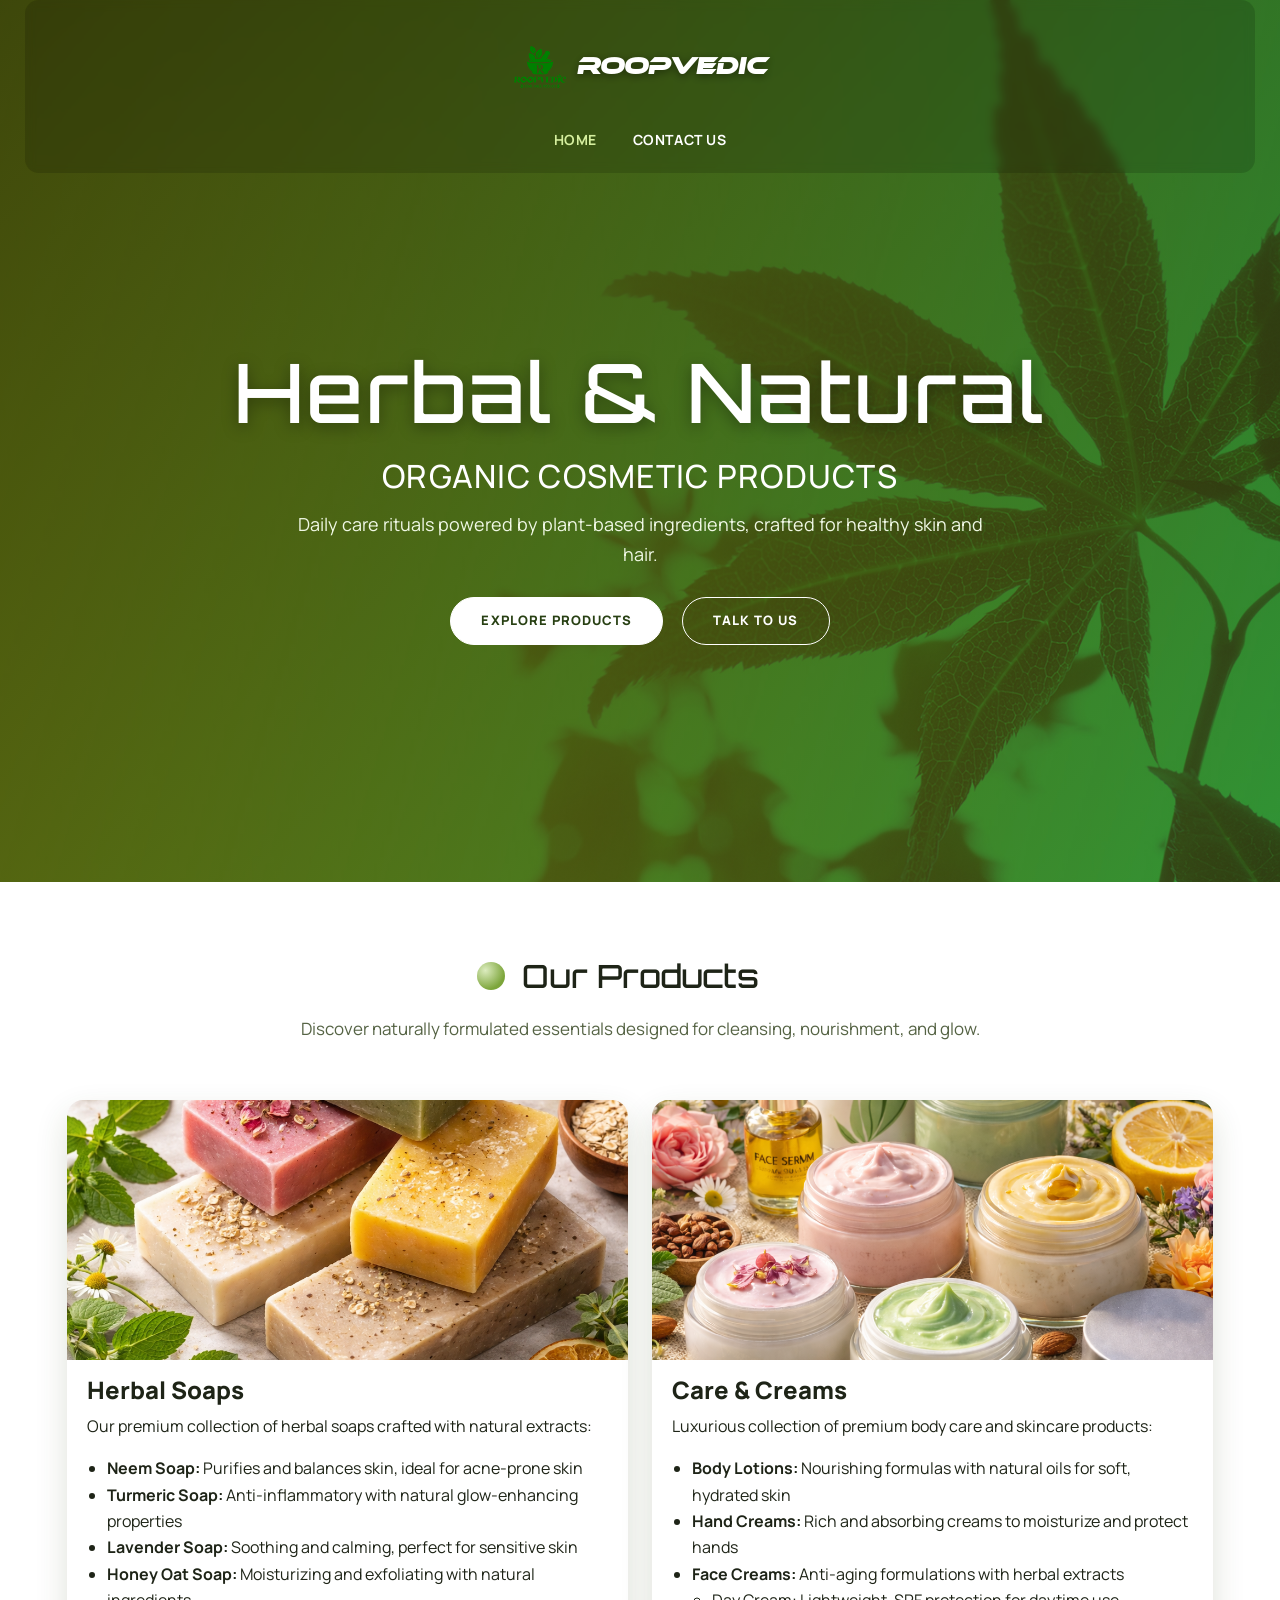
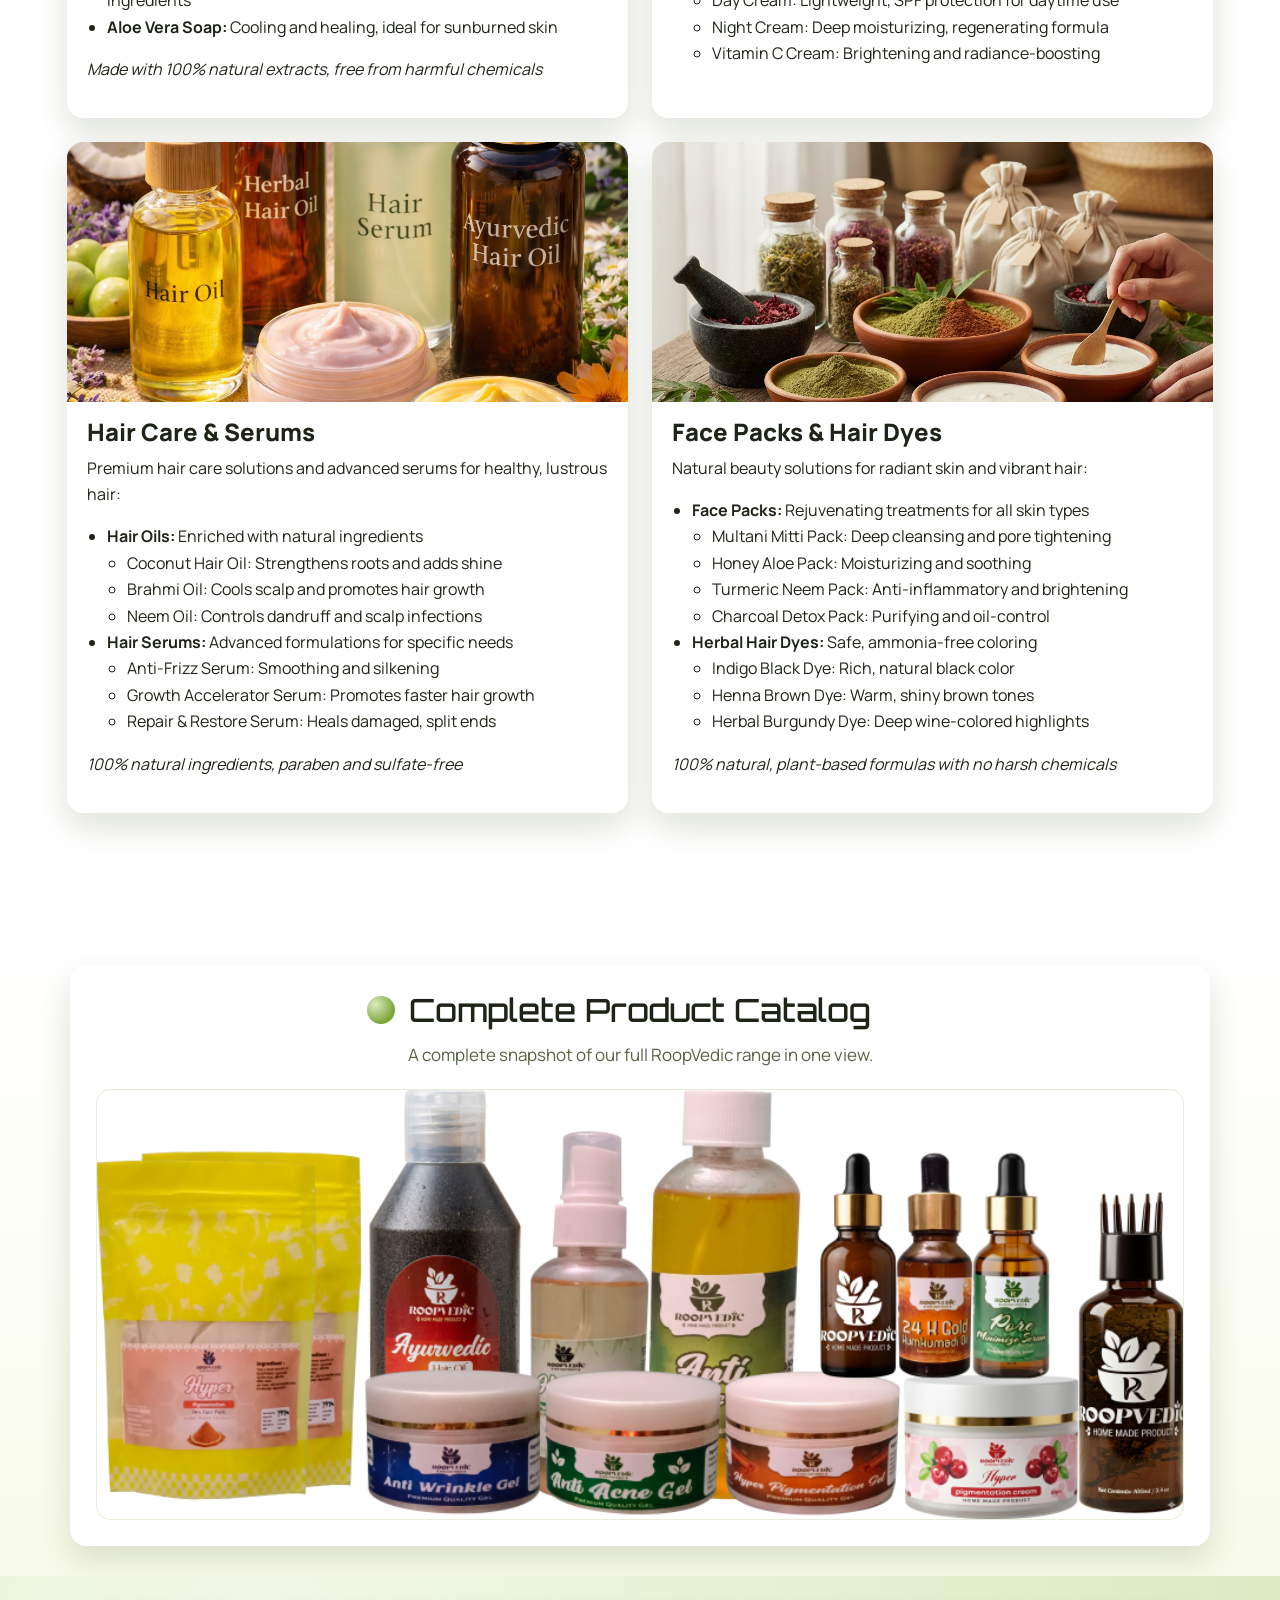
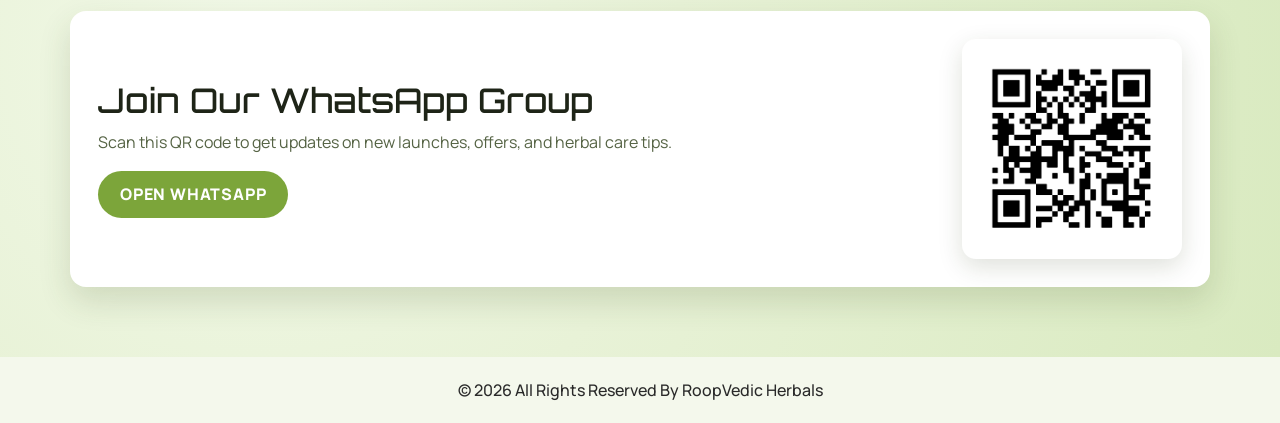
==== commit 7c547f79: "Refactor CSS and remove unused styles - Removed redundant styles from responsive.css and style.css t" ====
--- a/index.html
+++ b/index.html
@@ -13,10 +13,6 @@
   <meta name="author" content="RoopVedic" />
 
   <title>RoopVedic | Herbal & Natural Care</title>
-
-  <!-- slider stylesheet -->
-  <link rel="stylesheet" type="text/css"
-    href="https://cdnjs.cloudflare.com/ajax/libs/OwlCarousel2/2.1.3/assets/owl.carousel.min.css" />
 
   <!-- bootstrap core css -->
   <link rel="stylesheet" type="text/css" href="css/bootstrap.css" />
--- a/css/style.css
+++ b/css/style.css
@@ -79,10 +79,12 @@
   position: absolute;
   content: "";
   left: -45px;
-  width: 37px;
-  height: 32px;
-  background-image: url(../images/herbal.png);
-  background-size: cover;
+  top: 50%;
+  width: 28px;
+  height: 28px;
+  border-radius: 50%;
+  transform: translateY(-50%);
+  background: radial-gradient(circle at 30% 30%, #dcecbf, #7ca53a 70%);
 }
 
 /*header section*/
@@ -165,17 +167,6 @@
   font-weight: bold;
   font-size: 24px;
   color: #fafcfd;
-}
-
-.custom_nav-container .nav_search-btn {
-  background-image: url(../images/search-icon.png);
-  background-size: 22px;
-  background-repeat: no-repeat;
-  background-position-y: 7px;
-  width: 35px;
-  height: 35px;
-  padding: 0;
-  border: none;
 }
 
 .navbar-brand {
@@ -207,8 +198,8 @@
 }
 
 .site-logo {
-  width: 56px;
-  height: 56px;
+  width: 92px;
+  height: 92px;
   object-fit: contain;
 }
 
@@ -310,66 +301,6 @@
   color: #ffffff;
 }
 
-.sub_page .about_section .about_container {
-  margin-top: 0;
-}
-
-.about_section .about_container {
-  width: 85%;
-  margin-left: auto;
-  margin-right: auto;
-  padding: 75px 45px;
-  background-image: url(../images/about.jpg);
-  background-size: auto 100%;
-  background-color: #fff;
-  background-position: center;
-  background-repeat: no-repeat;
-  margin-top: -150px;
-  -webkit-box-shadow: 1px 1px 5px 0px rgba(0, 0, 0, 0.21);
-  box-shadow: 1px 1px 5px 0px rgba(0, 0, 0, 0.21);
-}
-
-.about_section .about_container .container {
-  display: -webkit-box;
-  display: -ms-flexbox;
-  display: flex;
-  -webkit-box-pack: justify;
-      -ms-flex-pack: justify;
-          justify-content: space-between;
-}
-
-.about_section .about_container .container > div {
-  width: 46%;
-}
-
-.about_section .detail a {
-  display: inline-block;
-  padding: 14px 35px;
-  background-color: transparent;
-  border: 1.5px solid #00ff00;
-  color: #00ff00;
-  color: #3cff3c;
-  margin-top: 75%;
-}
-
-.about_section .detail a:hover {
-  background-color: #00ff00;
-  color: #ffffff;
-}
-
-.about_section .detail-2 {
-  display: -webkit-box;
-  display: -ms-flexbox;
-  display: flex;
-  -webkit-box-orient: vertical;
-  -webkit-box-direction: normal;
-      -ms-flex-direction: column;
-          flex-direction: column;
-  -webkit-box-pack: end;
-      -ms-flex-pack: end;
-          justify-content: flex-end;
-}
-
 .product_section .container {
   display: -webkit-box;
   display: -ms-flexbox;
@@ -440,29 +371,6 @@
   color: #ffffff;
 }
 
-.why_section .why_container .img_box {
-  width: 85%;
-  margin: 0 auto;
-}
-
-.why_section .why_container .img_box img {
-  width: 100%;
-}
-
-.why_section a {
-  display: inline-block;
-  padding: 14px 35px;
-  background-color: transparent;
-  border: 1.5px solid #00ff00;
-  color: #00ff00;
-  color: #3cff3c;
-}
-
-.why_section a:hover {
-  background-color: #00ff00;
-  color: #ffffff;
-}
-
 .contact_section {
   color: #fff;
   background: url(../images/contact-bg.jpg);
@@ -483,213 +391,6 @@
 .contact_section > * {
   position: relative;
   z-index: 1;
-}
-
-.contact_section h2::before {
-  background-image: url(../images/herbal-white.png);
-}
-
-.contact_section input {
-  width: 100%;
-  border: 0;
-  height: 50px;
-  border-radius: 30px;
-  margin: 20px 0;
-  padding-left: 25px;
-  background-color: #ffffff;
-  outline: none;
-  color: #101010;
-}
-
-.contact_section input::-webkit-input-placeholder {
-  color: #131313;
-}
-
-.contact_section input:-ms-input-placeholder {
-  color: #131313;
-}
-
-.contact_section input::-ms-input-placeholder {
-  color: #131313;
-}
-
-.contact_section input::placeholder {
-  color: #131313;
-}
-
-.contact_section input.message-box {
-  height: 150px;
-}
-
-.contact_section button {
-  background-color: #e92c06;
-  padding: 15px 55px;
-  outline: none;
-  border: none;
-  border-radius: 30px;
-  border: 1px solid #e92c06;
-  color: #fff;
-  font-weight: bold;
-}
-
-.contact_section button:hover {
-  color: #e92c06;
-  background-color: transparent;
-}
-
-.client_section .client_container {
-  width: 90%;
-  margin: 0 auto;
-  display: -webkit-box;
-  display: -ms-flexbox;
-  display: flex;
-  -webkit-box-align: center;
-      -ms-flex-align: center;
-          align-items: center;
-}
-
-.client_section .img_box {
-  display: -webkit-box;
-  display: -ms-flexbox;
-  display: flex;
-  -webkit-box-align: center;
-      -ms-flex-align: center;
-          align-items: center;
-  -webkit-box-pack: center;
-      -ms-flex-pack: center;
-          justify-content: center;
-  min-width: 225px;
-  min-height: 225px;
-  border-radius: 100%;
-  background: -webkit-gradient(linear, left top, right top, from(#afad04), to(#5da802));
-  background: linear-gradient(to right, #afad04, #5da802);
-  margin-right: 15px;
-}
-
-.client_section .img_box img {
-  width: 75%;
-}
-
-.client_section .detail_box {
-  padding: 25px;
-  background: -webkit-gradient(linear, left top, left bottom, from(#afad04), to(#5da802));
-  background: linear-gradient(to bottom, #afad04, #5da802);
-  color: #ffffff;
-  display: -webkit-box;
-  display: -ms-flexbox;
-  display: flex;
-  -webkit-box-align: center;
-      -ms-flex-align: center;
-          align-items: center;
-}
-
-.client_section .detail_box h5 {
-  font-weight: bold;
-  display: -webkit-box;
-  display: -ms-flexbox;
-  display: flex;
-  -webkit-box-orient: vertical;
-  -webkit-box-direction: normal;
-      -ms-flex-direction: column;
-          flex-direction: column;
-  -webkit-box-align: center;
-      -ms-flex-align: center;
-          align-items: center;
-  margin-right: 35px;
-}
-
-.client_section .carousel-indicators {
-  -webkit-box-pack: end;
-      -ms-flex-pack: end;
-          justify-content: flex-end;
-  width: 90%;
-  margin: 0 auto;
-  bottom: 30px;
-}
-
-.client_section .carousel-indicators li {
-  background-color: #0f0f0f;
-  margin: 0;
-  height: 15px;
-  width: 35px;
-  opacity: 1;
-}
-
-.client_section .carousel-indicators li.active {
-  background-color: #46a102;
-}
-
-.info_section {
-  background-image: url(../images/info-bg.jpg);
-  background-size: cover;
-  background-attachment: fixed;
-}
-
-.info_section .logo-box {
-  width: 200px;
-  margin: 0 auto 75px auto;
-}
-
-.info_section .logo-box img {
-  width: 100%;
-}
-
-.info_items {
-  width: 65%;
-  margin: 0 auto;
-  display: -webkit-box;
-  display: -ms-flexbox;
-  display: flex;
-  -webkit-box-orient: vertical;
-  -webkit-box-direction: normal;
-      -ms-flex-direction: column;
-          flex-direction: column;
-  -webkit-box-align: center;
-      -ms-flex-align: center;
-          align-items: center;
-  -webkit-box-pack: justify;
-      -ms-flex-pack: justify;
-          justify-content: space-between;
-}
-
-.info_items .item {
-  display: -webkit-box;
-  display: -ms-flexbox;
-  display: flex;
-  -webkit-box-orient: vertical;
-  -webkit-box-direction: normal;
-      -ms-flex-direction: column;
-          flex-direction: column;
-  -webkit-box-align: center;
-      -ms-flex-align: center;
-          align-items: center;
-  text-align: center;
-  margin-bottom: 25px;
-}
-
-.info_items .item .img-box {
-  width: 50px;
-  border-radius: 100%;
-  background-repeat: no-repeat;
-  background-position: center;
-  margin-bottom: 15px;
-}
-
-.info_items .item .img-box img {
-  width: 100%;
-}
-
-.info_items .item .detail-box {
-  margin-top: 10px;
-  color: #fff;
-}
-
-.info_items {
-  position: relative;
-}
-
-.info_items a {
-  position: relative;
 }
 
 /* footer section*/
@@ -933,5 +634,4 @@
   outline-offset: 2px;
 }
 
-/* end footer section*/
-/*# sourceMappingURL=style.css.map */+/* end footer section*/
--- a/css/responsive.css
+++ b/css/responsive.css
@@ -27,37 +27,6 @@
 }
 
 @media (max-width: 768px) {
-    .about_section .about_container .container {
-        flex-direction: column;
-    }
-
-    .about_section .about_container {
-        width: 90%;
-    }
-
-    .about_section .about_container .container>div {
-        width: 95%;
-    }
-
-    .about_section .detail a {
-        margin: 25px auto 35px auto;
-    }
-
-    .about_section .detail a {
-
-        background-color: #00ff00;
-        color: #ffffff;
-
-    }
-
-    .client_section .client_container {
-        width: 100%;
-    }
-
-    .client_section .carousel-indicators {
-        justify-content: center;
-    }
-
     .qr_panel {
         flex-direction: column;
         text-align: center;
@@ -126,23 +95,6 @@
         padding-top: 10px;
     }
 
-    .client_section .client_container {
-        flex-direction: column;
-    }
-
-    .client_section .img_box {
-        margin-bottom: 25px;
-    }
-
-    .client_section .detail_box {
-        flex-direction: column;
-        text-align: center;
-    }
-
-    .client_section .detail_box h5 {
-        flex-direction: row;
-    }
-
 }
 
 @media (max-width: 480px) {
@@ -151,8 +103,8 @@
     }
 
     .site-logo {
-        width: 46px;
-        height: 46px;
+        width: 92px;
+        height: 92px;
     }
 
     .navbar-brand span {
